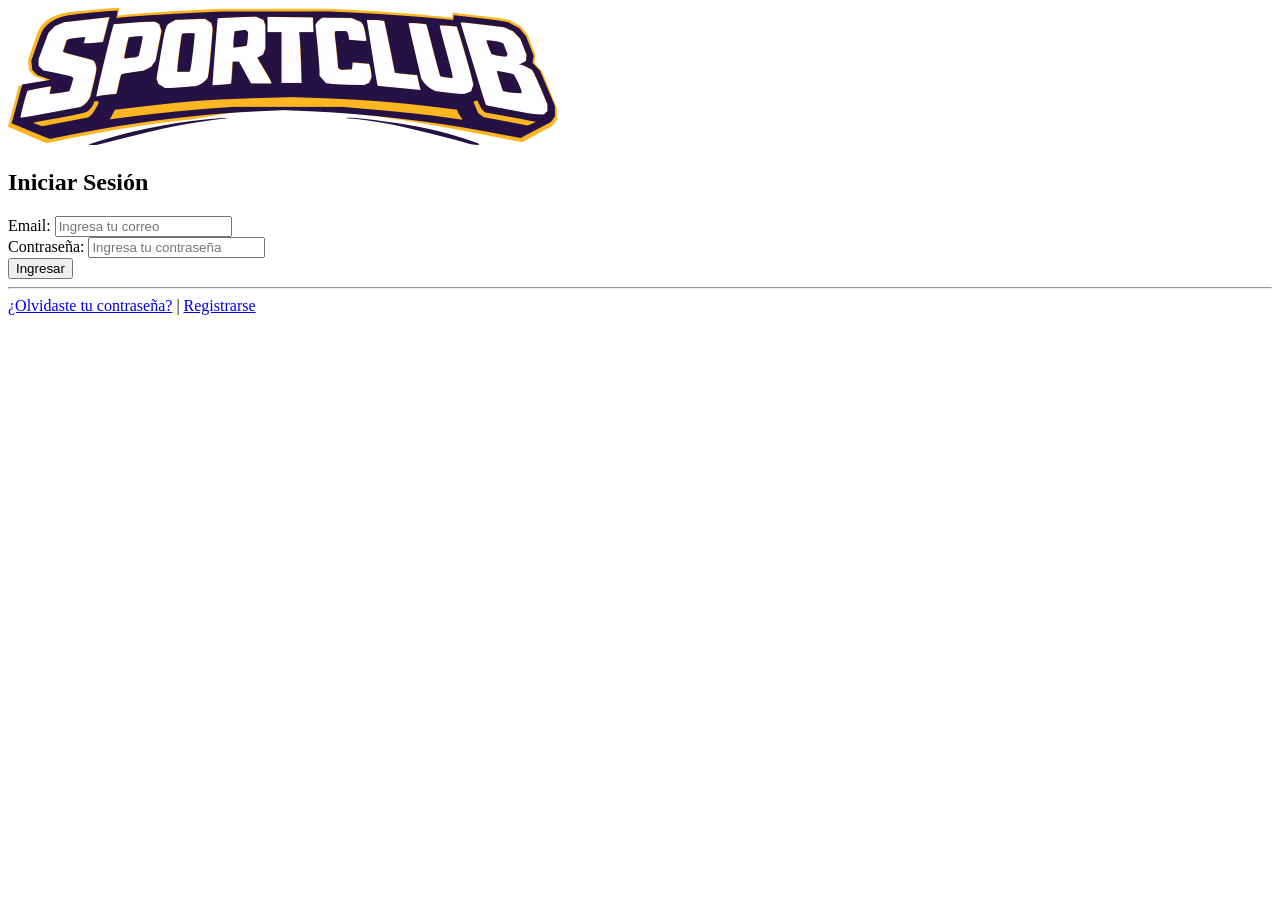
==== login.html @ 7de2d17a "estructura login html" ====
<!DOCTYPE html>
<html lang="es">
<head>
    <meta charset="UTF-8">
    <meta name="viewport" content="width=device-width, initial-scale=1.0">
    <title>Iniciar Sesión - SportClub</title>
    
    <link rel="preconnect" href="https://fonts.googleapis.com">
    <link rel="preconnect" href="https://fonts.gstatic.com" crossorigin>
    <link href="https://fonts.googleapis.com/css2?family=Bebas+Neue&family=Merriweather+Sans:ital,wght@0,400;0,500;1,500&display=swap" rel="stylesheet">

    <link rel="stylesheet" href="css/style_login.css">
</head>
<body>

    <main class="login-container">
        <header class="logo-container">
            <img src="assets/logo_empresa_letra_v1.png" alt="SportClub Logo" class="login-logo-img">
        </header>

        <section class="login-card">
            <h1>Iniciar Sesión</h1>
            
            <form action="#" method="POST">
                <div class="input-group">
                    <label for="correo">Email:</label>
                    <input type="email" id="correo" name="correo" placeholder="Ingresa tu correo" required>
                </div>

                <div class="input-group">
                    <label for="contrasena">Contraseña:</label>
                    <input type="password" id="contrasena" name="contrasena" placeholder="Ingresa tu contraseña" required>
                </div>

                <button type="submit" class="btn-ingresar">Ingresar</button>
            </form>

            <hr class="divider">

            <footer class="login-links">
                <a href="#">¿Olvidaste tu contraseña?</a>
                <span class="separator">|</span>
                <a href="#">Registrarse</a>
            </footer>
        </section>
    </main>

</body>
</html>
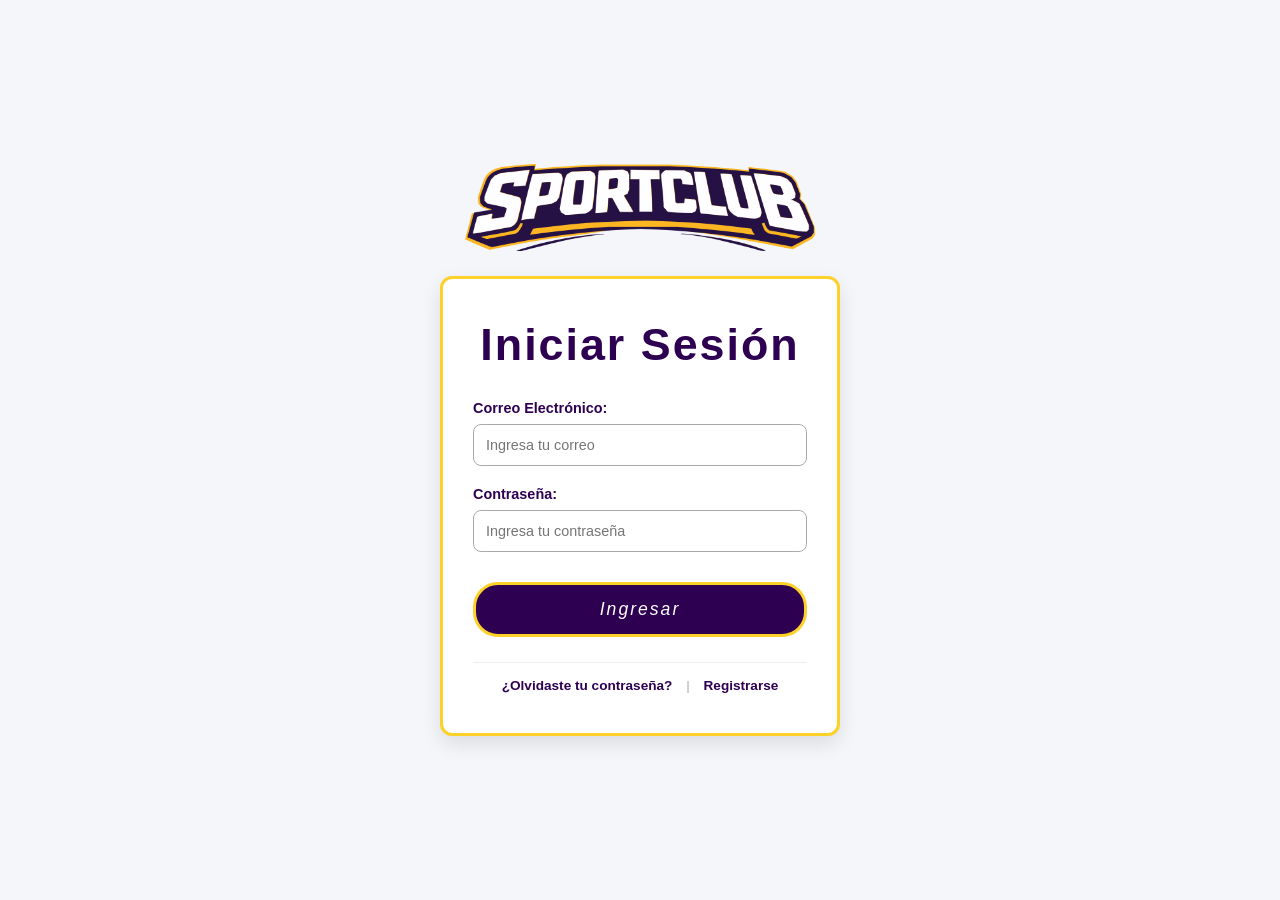
==== commit c4e76d91: "style: adaptar vistas del login (e index) al nuevo diseño unificado" ====
--- a/login.html
+++ b/login.html
@@ -3,15 +3,16 @@
 <head>
     <meta charset="UTF-8">
     <meta name="viewport" content="width=device-width, initial-scale=1.0">
-    <title>Iniciar Sesión - SportClub</title>
+    <title>SportClub - Iniciar Sesión</title>
     
     <link rel="preconnect" href="https://fonts.googleapis.com">
     <link rel="preconnect" href="https://fonts.gstatic.com" crossorigin>
     <link href="https://fonts.googleapis.com/css2?family=Bebas+Neue&family=Merriweather+Sans:ital,wght@0,400;0,500;1,500&display=swap" rel="stylesheet">
 
-    <link rel="stylesheet" href="css/style_login.css">
+    <link rel="stylesheet" href="css/style.css">
 </head>
-<body>
+
+<body class="auth-body">
 
     <main class="login-container">
         <header class="logo-container">
@@ -23,7 +24,7 @@
             
             <form action="#" method="POST">
                 <div class="input-group">
-                    <label for="correo">Email:</label>
+                    <label for="correo">Correo Electrónico:</label>
                     <input type="email" id="correo" name="correo" placeholder="Ingresa tu correo" required>
                 </div>
 
@@ -45,5 +46,5 @@
         </section>
     </main>
 
-</body>
+<body class="auth-body">
 </html>
--- a/css/style.css
+++ b/css/style.css
@@ -0,0 +1,352 @@
+/* colores globales de la empresa */
+:root {
+    --primary-color: #2D0052;
+    --primary-hover: #400075;
+    --accent-color: #FCD12A;
+    --bg-light: #f8f9fa;
+    --bg-auth-clear: #f4f6f9;
+    --card-bg: #ffffff;
+    --text-main: #2d3748;
+    --text-muted: #718096;
+    --border-radius: 12px;
+    --transition: all 0.3s ease;
+}
+
+* {
+    margin: 0;
+    padding: 0;
+    box-sizing: border-box;
+}
+
+/* estilos compartidos para login y register */
+.auth-body {
+    background-color: var(--bg-auth-clear) !important;
+    color: #333333;
+    display: flex;
+    justify-content: center;
+    align-items: center;
+    min-height: 100vh;
+    padding: 40px 0;
+    font-family: 'Merriweather Sans', sans-serif !important;
+}
+
+.login-container {
+    width: 100%;
+    max-width: 440px;
+    padding: 20px;
+}
+
+.logo-container {
+    display: flex;
+    justify-content: center;
+    margin-bottom: 25px;
+}
+
+.login-logo-img {
+    max-width: 350px;
+    height: auto;
+    display: block;
+}
+
+.login-card {
+    background-color: var(--card-bg);
+    border: 3px solid var(--accent-color);
+    border-radius: var(--border-radius);
+    padding: 40px 30px;
+    box-shadow: 0 8px 20px rgba(0, 0, 0, 0.1);
+    color: #333333;
+}
+
+.login-card h1 {
+    text-align: center;
+    color: var(--primary-color);
+    margin-bottom: 30px;
+    font-family: 'Bebas Neue', sans-serif;
+    font-size: 2.8rem;
+    font-weight: 700;
+    letter-spacing: 2px;
+}
+
+.input-group,
+.input-group-custom {
+    margin-bottom: 20px;
+    display: block !important;
+}
+
+.input-group label,
+.input-group-custom label,
+.section-label {
+    display: block;
+    margin-bottom: 8px;
+    font-size: 0.9rem;
+    color: var(--primary-color);
+    font-weight: bold;
+}
+
+.input-group input,
+.input-group-custom input {
+    width: 100%;
+    padding: 12px;
+    border: 1px solid #aaa;
+    border-radius: 8px;
+    font-size: 0.9rem;
+    color: #333;
+    background-color: #fff;
+}
+
+.btn-ingresar {
+    width: 100%;
+    padding: 14px;
+    margin-top: 10px;
+    background-color: var(--primary-color);
+    color: #FFFFFF;
+    border: 3px solid var(--accent-color);
+    border-radius: 25px;
+    font-size: 1.1rem;
+    cursor: pointer;
+    transition: var(--transition);
+    font-family: 'Merriweather Sans', sans-serif;
+    font-weight: 500;
+    font-style: italic;
+    letter-spacing: 2px;
+}
+
+.btn-ingresar:hover {
+    background-color: var(--primary-hover);
+    transform: translateY(-2px);
+}
+
+.divider {
+    border: none;
+    border-top: 1px solid #eee;
+    margin: 25px 0 15px 0;
+}
+
+.login-links {
+    text-align: center;
+    font-size: 0.85rem;
+}
+
+.login-links a {
+    color: var(--primary-color);
+    text-decoration: none;
+    font-weight: bold;
+    transition: var(--transition);
+}
+
+.login-links a:hover {
+    color: var(--accent-color);
+    text-decoration: underline;
+}
+
+.separator {
+    margin: 0 10px;
+    color: #aaa;
+}
+
+/* elementos exclusivos de register */
+.form-select {
+    width: 100%;
+    padding: 12px;
+    border: 1px solid #aaa;
+    border-radius: 8px;
+    font-size: 0.9rem;
+    color: #333;
+}
+
+.input-group-custom-choices {
+    margin-bottom: 20px;
+}
+
+.form-check {
+    margin-bottom: 8px;
+    display: flex;
+    align-items: center;
+    gap: 10px;
+}
+
+.form-check-label {
+    font-size: 0.9rem;
+    color: #444;
+    cursor: pointer;
+}
+
+.input-group input:focus,
+.input-group-custom input:focus,
+.form-select:focus,
+.form-check-input:focus {
+    outline: none !important;
+    border-color: var(--accent-color) !important;
+    box-shadow: 0 0 5px rgba(252, 209, 42, 0.5) !important;
+}
+
+.form-check-input:checked {
+    background-color: var(--primary-color) !important;
+    border-color: var(--primary-color) !important;
+}
+
+/* formato de index */
+.index-body {
+    font-family: 'Segoe UI', Tahoma, Geneva, Verdana, sans-serif !important;
+    background-color: var(--bg-light) !important;
+    color: var(--text-main) !important;
+    line-height: 1.6;
+}
+
+.index-body header, 
+.index-body main, 
+.index-body section, 
+.index-body footer {
+    max-width: 1100px;
+    margin: 0 auto;
+    padding: 2rem;
+}
+
+.index-body header {
+    display: flex;
+    justify-content: space-between;
+    align-items: center;
+    padding-top: 1.5rem;
+    padding-bottom: 1.5rem;
+    border-bottom: 1px solid #e2e8f0;
+}
+
+.index-body header h1 {
+    font-size: 1.8rem;
+    font-weight: 800;
+    color: var(--primary-color) !important;
+    letter-spacing: -0.5px;
+}
+
+.index-body header nav a {
+    text-decoration: none;
+    color: var(--text-main);
+    font-weight: 500;
+    margin-left: 1.5rem;
+    transition: var(--transition);
+}
+
+.index-body header nav a:hover {
+    color: var(--primary-color);
+}
+
+.index-body main {
+    text-align: center;
+    padding: 4rem 2rem;
+}
+
+.index-body main h2 {
+    font-size: 2.5rem;
+    font-weight: 700;
+    margin-bottom: 1rem;
+    color: #1a202c;
+}
+
+.index-body main p {
+    font-size: 1.2rem;
+    color: var(--text-muted);
+    max-width: 600px;
+    margin: 0 auto 2rem auto;
+}
+
+/* button, sections y cards de index */
+
+.index-body button {
+    background-color: var(--primary-color) !important;
+    color: white;
+    border: none;
+    padding: 0.75rem 1.5rem;
+    font-size: 1rem;
+    font-weight: 600;
+    border-radius: var(--border-radius);
+    cursor: pointer;
+    box-shadow: 0 4px 6px -1px rgba(45, 0, 82, 0.2);
+    transition: var(--transition);
+}
+
+.index-body button:hover {
+    background-color: var(--primary-hover) !important;
+    transform: translateY(-2px);
+    box-shadow: 0 10px 15px -3px rgba(45, 0, 82, 0.3);
+}
+
+.index-body section {
+    padding-bottom: 4rem;
+}
+
+.index-body section h2 {
+    text-align: center;
+    font-size: 2rem;
+    margin-bottom: 2.5rem;
+    color: var(--primary-color);
+}
+
+.index-body section h3 {
+    background-color: var(--card-bg);
+    margin-top: 1.5rem;
+    padding: 2rem 2rem 0 2rem;
+    border-top-left-radius: var(--border-radius);
+    border-top-right-radius: var(--border-radius);
+    box-shadow: 0 4px 6px -1px rgba(0, 0, 0, 0.05);
+    text-align: center;
+    color: #1a202c;
+    font-size: 1.3rem;
+}
+
+.index-body section h3 + p {
+    background-color: var(--card-bg);
+    padding: 0 2rem 1rem 2rem;
+    text-align: center;
+    color: var(--text-muted);
+}
+
+.index-body section h3 + p + p {
+    background-color: var(--card-bg);
+    padding: 0 2rem 2rem 2rem;
+    border-bottom-left-radius: var(--border-radius);
+    border-bottom-right-radius: var(--border-radius);
+    box-shadow: 0 10px 15px -3px rgba(0, 0, 0, 0.05);
+    text-align: center;
+    font-weight: 700;
+    font-size: 1.4rem;
+    color: var(--primary-color);
+    margin-bottom: 2rem;
+}
+
+.index-body footer {
+    background-color: #1a202c;
+    color: #edf2f7;
+    max-width: 100%;
+    text-align: center;
+    padding: 3rem 2rem;
+    margin-top: 4rem;
+}
+
+.index-body footer h2 {
+    font-size: 1.5rem;
+    margin-bottom: 1rem;
+    color: var(--accent-color);
+}
+
+.index-body footer p {
+    color: #a0aec0;
+    margin-bottom: 0.5rem;
+    font-size: 0.95rem;
+}
+
+.index-body .logo-link {
+    display: inline-block;
+    display: flex;
+    align-items: center;
+}
+
+.index-body .index-logo-img {
+    max-width: 160px;
+    height: auto;
+    display: block;
+    transition: var(--transition);
+}
+
+.index-body .logo-link:hover .index-logo-img {
+    transform: scale(1.02);
+}
